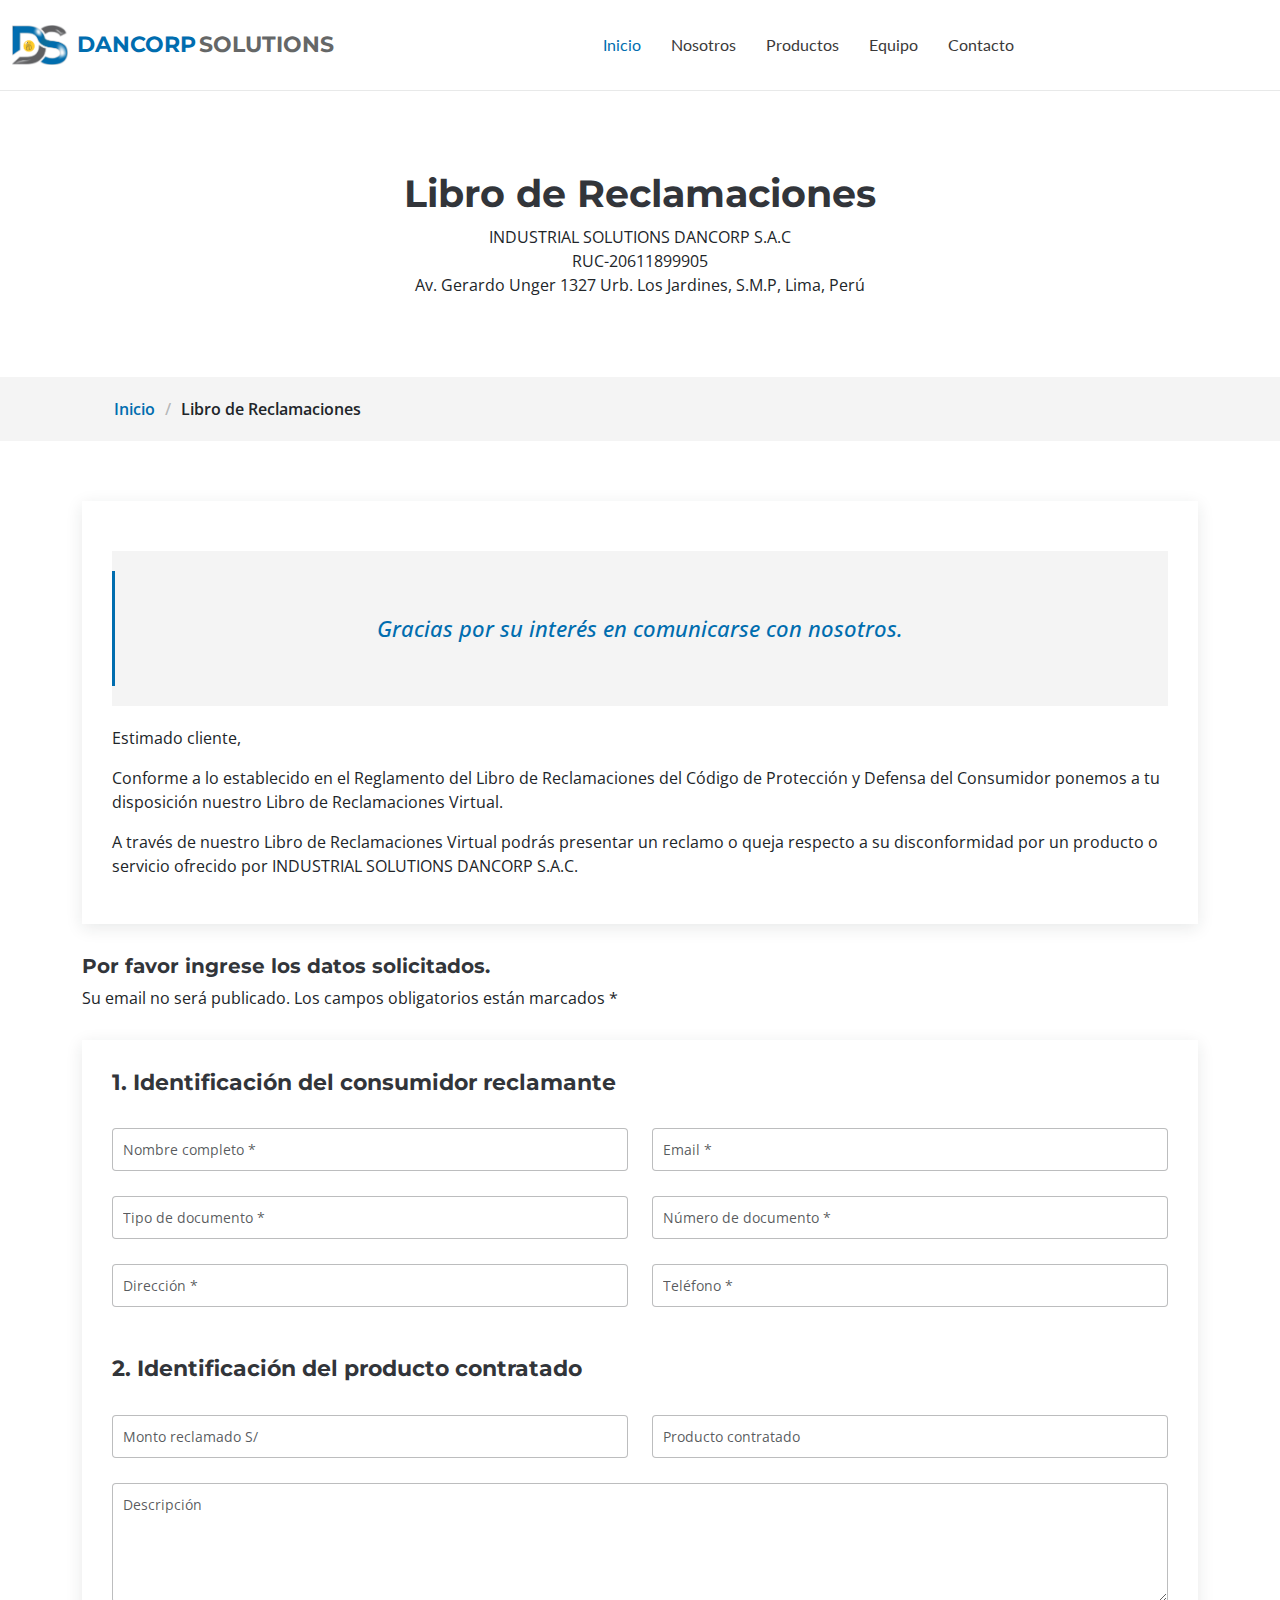
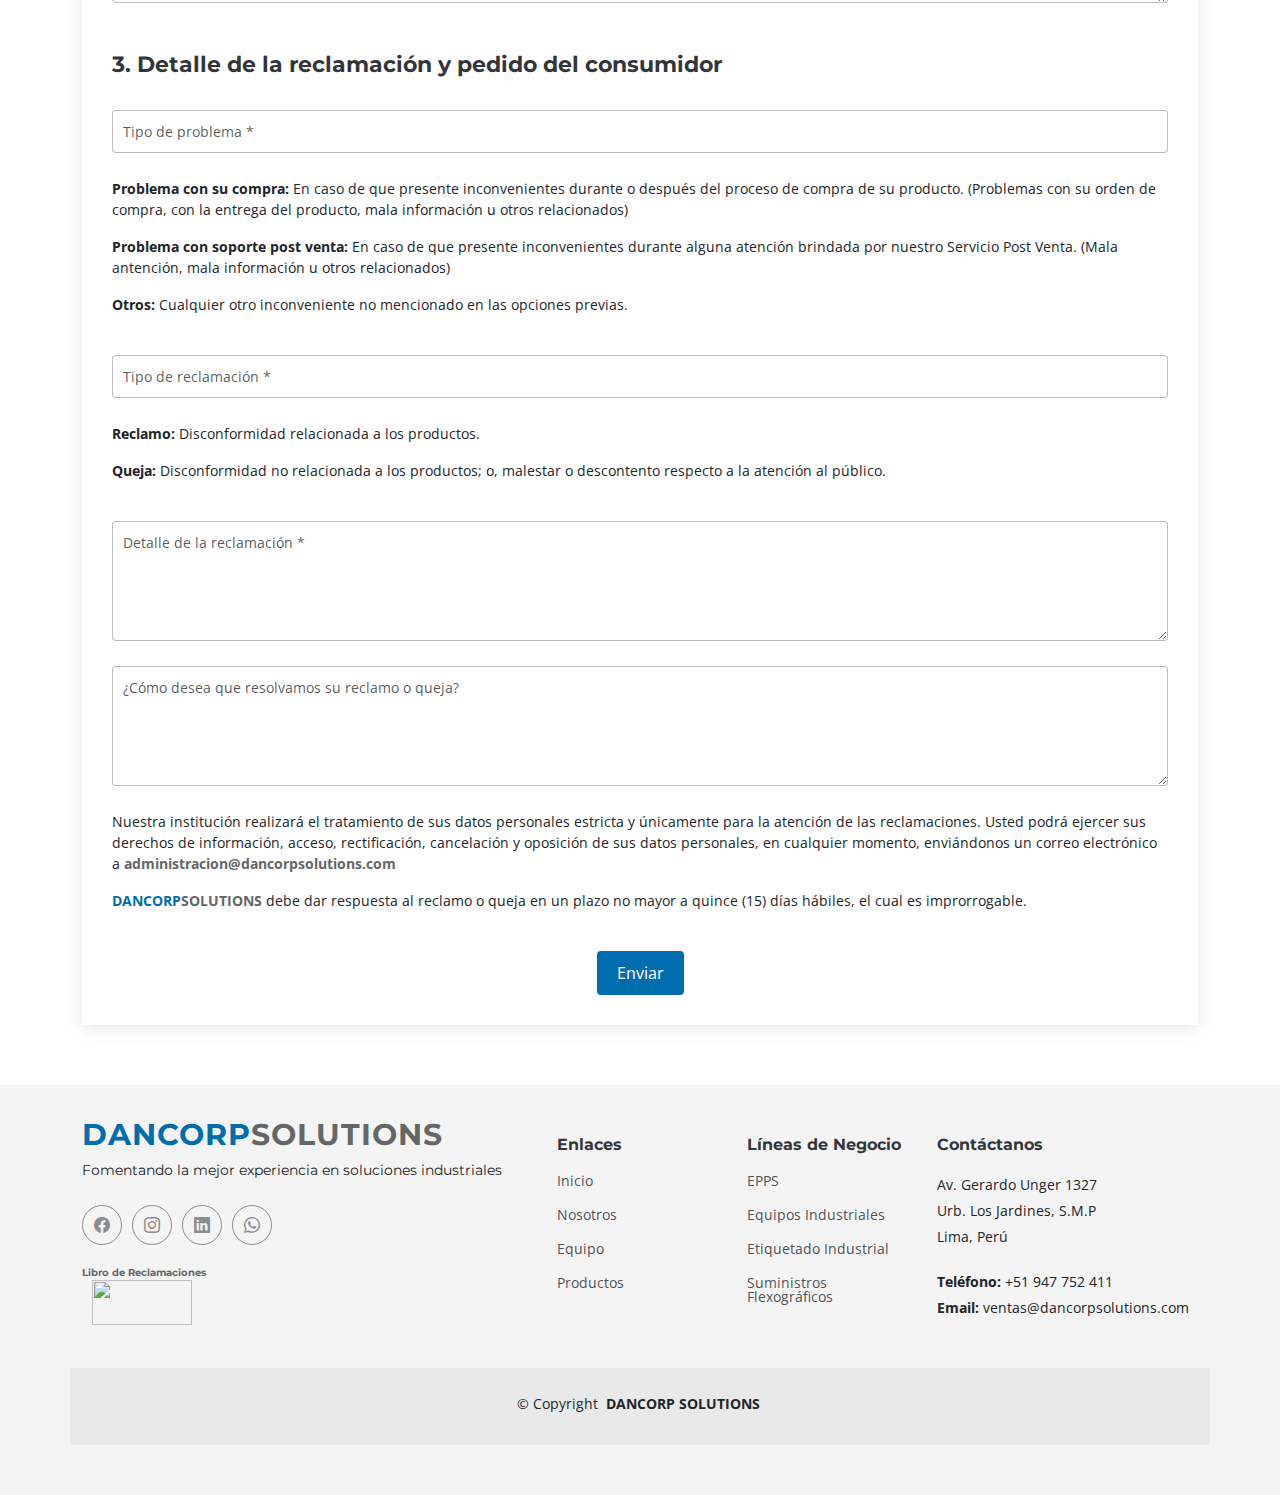
==== libro-reclamaciones.html @ feb70446 "libro reclamaciones-visual nomás" ====
<!DOCTYPE html>
<html lang="en">

<head>
  <meta charset="utf-8">
  <meta content="width=device-width, initial-scale=1.0" name="viewport">

  <title>DANCORP SOLUTIONS - Libro de Reclamaciones</title>
  <meta content="" name="description">
  <meta content="" name="keywords">

  <!-- Favicons -->
  <link href="assets/img/favicon.png" rel="icon">
  <link href="assets/img/apple-touch-icon.png" rel="apple-touch-icon">

  <!-- Fonts -->
  <link href="https://fonts.googleapis.com" rel="preconnect">
  <link href="https://fonts.gstatic.com" rel="preconnect" crossorigin>
  <link href="https://fonts.googleapis.com/css2?family=Open+Sans:ital,wght@0,300;0,400;0,500;0,600;0,700;0,800;1,300;1,400;1,500;1,600;1,700;1,800&family=Montserrat:ital,wght@0,100;0,200;0,300;0,400;0,500;0,600;0,700;0,800;0,900;1,100;1,200;1,300;1,400;1,500;1,600;1,700;1,800;1,900&family=Lato:ital,wght@0,100;0,300;0,400;0,700;0,900;1,100;1,300;1,400;1,700;1,900&display=swap" rel="stylesheet">

  <!-- Vendor CSS Files -->
  <link href="assets/vendor/bootstrap/css/bootstrap.min.css" rel="stylesheet">
  <link href="assets/vendor/bootstrap-icons/bootstrap-icons.css" rel="stylesheet">
  <link href="assets/vendor/glightbox/css/glightbox.min.css" rel="stylesheet">
  <link href="assets/vendor/swiper/swiper-bundle.min.css" rel="stylesheet">
  <link href="assets/vendor/aos/aos.css" rel="stylesheet">

  <!-- Template Main CSS File -->
  <link href="assets/css/main.css" rel="stylesheet">

  <!-- =======================================================
  * Template Name: Append
  * Updated: Sep 18 2023 with Bootstrap v5.3.2
  * Template URL: https://bootstrapmade.com/append-bootstrap-website-template/
  * Author: BootstrapMade.com
  * License: https://bootstrapmade.com/license/
  ======================================================== -->
</head>

<body class="blog-details-page" data-bs-spy="scroll" data-bs-target="#navmenu">

  <!-- ======= Header ======= -->
  <header id="header" class="header sticky-top d-flex align-items-center">
    <div class="container-fluid d-flex align-items-center justify-content-between">

      <a href="index.html#hero" class="logo d-flex align-items-center me-auto me-xl-0">
        <img src="assets/img/logonodesc.png" alt="">
        <span style="color: rgb(0, 109, 175); font-size: 22px; font-weight: 700;font-family: var(--heading-font);">DANCORP</span>
        <span style="color: rgb(101, 103, 103);font-size: 22px; font-weight: 700;font-family: var(--heading-font);">SOLUTIONS</span>
        <!-- <span style="color: rgb(0, 109, 175)">DANCORP</span> <span style="color: rgb(101, 103, 103)">SOLUTIONS</span> -->
      </a>


      <!-- Nav Menu -->
      <nav id="navmenu" class="navmenu">
        <ul>
          <li><a href="index.html#hero" class="active">Inicio</a></li>
          <li><a href="index.html#about">Nosotros</a></li>
          <li><a href="index.html#portfolio">Productos</a></li>
          <li><a href="index.html#team">Equipo</a></li>       
          <li><a href="index.html#contact">Contacto</a></li>
        </ul>

        <i class="mobile-nav-toggle d-xl-none bi bi-list"></i>
      </nav><!-- End Nav Menu -->

      <div>
        <!-- <a class="btn-getstarted" href="index.html#about">Empezar</a> -->
        <!-- <a href="#" id="whatsapp" class="whatsapp"><img src="..\assets\img\icon-whatsapp.png" width="40px" height="40px"></a> -->
      </div>

    </div>
  </header><!-- End Header -->

  <main id="main">

    <!-- Blog Details Page Title & Breadcrumbs -->
    <div data-aos="fade" class="page-title">
      <div class="heading">
        <div class="container">
          <div class="row d-flex justify-content-center text-center">
            <div class="col-lg-8">
              <h1>Libro de Reclamaciones</h1>
              <p class="mb-0">INDUSTRIAL SOLUTIONS DANCORP S.A.C</p>       
              <p class="mb-0"> RUC-20611899905</p>      
              <p class="mb-0">Av. Gerardo Unger 1327 Urb. Los Jardines, S.M.P, Lima, Perú</p>
            </div>
          </div>
        </div>
      </div>
      <nav class="breadcrumbs">
        <div class="container">
          <ol>
            <li><a href="index.html">Inicio</a></li>
            <li class="current">Libro de Reclamaciones</li>
          </ol>
        </div>
      </nav>
    </div><!-- End Page Title -->

    <!-- Blog-details Section - Blog Details Page -->
    <section id="blog-details" class="blog-details">

      <div class="container" data-aos="fade-up" data-aos-delay="100">

        
          <div class="col-lg-12">

            <article class="article">
            

              <div class="content">
                <blockquote>
                  <p style="color: rgb(0, 109, 175);">
                    Gracias por su interés en comunicarse con nosotros.
                  </p>
                </blockquote>

                <p>
                  Estimado cliente,
                </p>

                <p>
                  Conforme a lo establecido en el Reglamento del Libro de Reclamaciones del Código de Protección y Defensa del Consumidor ponemos a tu disposición nuestro Libro de Reclamaciones Virtual.
                </p>

                <p>
                  A través de nuestro Libro de Reclamaciones Virtual podrás presentar un reclamo o queja respecto a su disconformidad por un producto o servicio ofrecido por INDUSTRIAL SOLUTIONS DANCORP S.A.C.
                </p>
               
                
              </div><!-- End post content -->


            </article><!-- End post article -->

           

            <div class="comments">

              <h5 class="comments-count">Por favor ingrese los datos solicitados.</h5>
                <p>Su email no será publicado. Los campos obligatorios están marcados *</p>

              <div class="reply-form">

                <h4>1. Identificación del consumidor reclamante</h4>
                <br>
                <!-- <p>Su email no será publicado. Los campos obligatorios están marcados * </p> -->
                <form action="">
                  <div class="row">
                    <div class="col-md-6 form-group">
                      <input name="name" type="text" class="form-control" placeholder="Nombre completo *">
                    </div>
                    <div class="col-md-6 form-group">
                      <input name="email" type="text" class="form-control" placeholder="Email *">
                    </div>
                  </div>

                  <div class="row">
                    <div class="col-md-6 form-group">
                      <input name="tipodoc" type="text" class="form-control" placeholder="Tipo de documento *">
                    </div>
                    <div class="col-md-6 form-group">
                      <input name="numdoc" type="text" class="form-control" placeholder="Número de documento *">
                    </div>
                  </div>

                  <div class="row">
                    <div class="col-md-6 form-group">
                      <input name="direccion" type="text" class="form-control" placeholder="Dirección *">
                    </div>
                    <div class="col-md-6 form-group">
                      <input name="telephone" type="text" class="form-control" placeholder="Teléfono *">
                    </div>
                  </div>

                  <br>
                  <h4>2. Identificación del producto contratado</h4>
                <br>

                <div class="row">
                    <div class="col-md-6 form-group">
                      <input name="monto" type="text" class="form-control" placeholder="Monto reclamado S/">
                    </div>
                    <div class="col-md-6 form-group">
                      <input name="productocontratado" type="text" class="form-control" placeholder="Producto contratado">
                    </div>
                  </div>                  

                  <div class="row">
                    <div class="col form-group">
                      <textarea name="descripcion" class="form-control" placeholder="Descripción"></textarea>
                    </div>
                  </div>

                  <br>
                  <h4>3. Detalle de la reclamación y pedido del consumidor</h4>
                  <br>

                  <div class="row">
                    <div class="col form-group" >
                      <input name="tipoproblema" type="text" class="form-control" placeholder="Tipo de problema *">
                    </div>
                  </div>

                  <p> <b>Problema con su compra: </b>En caso de que presente inconvenientes durante o después del proceso de compra de su producto. (Problemas con su orden de compra, con la entrega del producto, mala información u otros relacionados)</p>
                  <p> <b>Problema con soporte post venta: </b>En caso de que presente inconvenientes durante alguna atención brindada por nuestro Servicio Post Venta. (Mala antención, mala información u otros relacionados)
                  </p>
                  <p> <b>Otros: </b>Cualquier otro inconveniente no mencionado en las opciones previas.</p>

                  <br>

                  <div class="row">
                    <div class="col form-group" >
                      <input name="tiporeclamo" type="text" class="form-control" placeholder="Tipo de reclamación *">
                    </div>
                  </div>

                  <p> <b>Reclamo: </b>Disconformidad relacionada a los productos.</p>
                  <p> <b>Queja: </b>Disconformidad no relacionada a los productos; o, malestar o descontento respecto a la atención al público.</p>

                  <br>

                  <div class="row">
                    <div class="col form-group">
                      <textarea name="detallereclamacion" class="form-control" placeholder="Detalle de la reclamación *"></textarea>
                    </div>
                  </div>

                  <div class="row">
                    <div class="col form-group">
                      <textarea name="comoresolver" class="form-control" placeholder="¿Cómo desea que resolvamos su reclamo o queja?"></textarea>
                    </div>
                  </div>

                  <p>Nuestra institución realizará el tratamiento de sus datos personales estricta y únicamente para la atención de las reclamaciones. Usted podrá ejercer sus derechos de información, acceso, rectificación, cancelación y oposición de sus datos personales, en cualquier momento, enviándonos un correo electrónico a <b style="color: rgb(101, 103, 103);">administracion@dancorpsolutions.com</b></p>
                  <p><b style="color: rgb(0, 109, 175);">DANCORP</b><b style="color: rgb(101, 103, 103);">SOLUTIONS</b> debe dar respuesta al reclamo o queja en un plazo no mayor a quince (15) días hábiles, el cual es improrrogable.</p>

                  <br>

                  <div class="text-center">
                    <button type="submit" class="btn btn-primary">Enviar</button>
                  </div>

                </form>

              </div>

            </div><!-- End blog comments -->

          </div>

         

        

      </div>

    </section><!-- End Blog-details Section -->

  </main>

  <!-- ======= Footer ======= -->
  <footer id="footer" class="footer">

    <div class="container footer-top">
      <div class="row gy-4">
        <div class="col-lg-5 col-md-12 footer-about">
          <a class="logo d-flex align-items-center">
            <span style="color: rgb(0, 109, 175)">DANCORP</span> <span style="color: rgb(101, 103, 103)">SOLUTIONS</span>
          </a>
          <p>Fomentando la mejor experiencia en soluciones industriales</p>
          <div class="social-links d-flex mt-4">

            <a  href="https://www.facebook.com/profile.php?id=61554992911703" target="_blank"><i class="bi bi-facebook" ></i></a>
            
            <a href="https://www.instagram.com/dancorpsolutions/" target="_blank"><i class="bi bi-instagram" ></i></a>
            <a href="https://www.linkedin.com/company/dancorp-solutions-s-a-c/about/?viewAsMember=true" target="_blank"><i class="bi bi-linkedin" (click)="abrirLink('https://www.google.com/')"></i></a>
            <a href="https://api.whatsapp.com/send?phone=960079462&text=¡Hola! Me gustaría obtener más información, por favor."  target="_blank"><i class="bi bi-whatsapp"></i></a>
            
          </div>
          <P style="color: rgb(101, 103, 103); font-size: 10px; padding-top: 20px; margin-bottom:0;"> <b>Libro de Reclamaciones</b></P>       
          <div >
            <a href="libro-reclamaciones.html"  target="_blank">              
           <img src="assets/img/libro1.png" alt="" width="100" height="45" style="margin-left: 10px;">  
         </a>          
         </div>
        </div>
  
        <div class="col-lg-2 col-6 footer-links">
          <h4>Enlaces</h4>
          <ul>
            <li><a href="#">Inicio</a></li>            
            <li><a href="index.html#about">Nosotros</a></li> 
            <li><a href="index.html#team">Equipo</a></li>
            <li><a href="index.html#portfolio">Productos</a></li>   
            
            
          </ul>
        </div>
  
        <div class="col-lg-2 col-6 footer-links">
          <h4>Líneas de Negocio</h4>
          <ul>
            <li><a >EPPS</a></li>
            <li><a >Equipos Industriales</a></li>
            <li><a >Etiquetado Industrial</a></li>
            <li><a >Suministros Flexográficos</a></li>
            
          </ul>
        </div>
  
        <div class="col-lg-3 col-md-12 footer-contact text-center text-md-start">
          <h4>Contáctanos</h4>
          <p>Av. Gerardo Unger 1327 </p>
          <p>Urb. Los Jardines, S.M.P</p>
          <p>Lima, Perú</p>
          <p class="mt-4"><strong>Teléfono:</strong> <span> +51 947 752 411</span></p>
          <p><strong>Email:</strong><span> ventas@dancorpsolutions.com</span></p>
        </div>
  
      </div>
    </div>
    
  
    <div class="container copyright text-center mt-4">
      <p>&copy; <span>Copyright</span> <strong class="px-1">DANCORP SOLUTIONS</strong>
         <!-- <span>Todos los Derechos Reservados</span></p> -->
      <div class="credits">
        <!-- All the links in the footer should remain intact. -->
        <!-- You can delete the links only if you've purchased the pro version. -->
        <!-- Licensing information: https://bootstrapmade.com/license/ -->
        <!-- Purchase the pro version with working PHP/AJAX contact form: [buy-url] -->
  
        <!-- Diseñado por <a href="https://bootstrapmade.com/">BootstrapMade</a> -->
        
      </div>
    </div>
  
  </footer>

  <!-- Scroll Top Button -->
  <a href="#" id="scroll-top" class="scroll-top d-flex align-items-center justify-content-center"><i class="bi bi-arrow-up-short"></i></a>

  <!-- Preloader -->
  <div id="preloader">
    <div></div>
    <div></div>
    <div></div>
    <div></div>
  </div>

  <!-- Vendor JS Files -->
  <script src="assets/vendor/bootstrap/js/bootstrap.bundle.min.js"></script>
  <script src="assets/vendor/glightbox/js/glightbox.min.js"></script>
  <script src="assets/vendor/purecounter/purecounter_vanilla.js"></script>
  <script src="assets/vendor/isotope-layout/isotope.pkgd.min.js"></script>
  <script src="assets/vendor/swiper/swiper-bundle.min.js"></script>
  <script src="assets/vendor/aos/aos.js"></script>
  <script src="assets/vendor/php-email-form/validate.js"></script>

  <!-- Template Main JS File -->
  <script src="assets/js/main.js"></script>

</body>

</html>
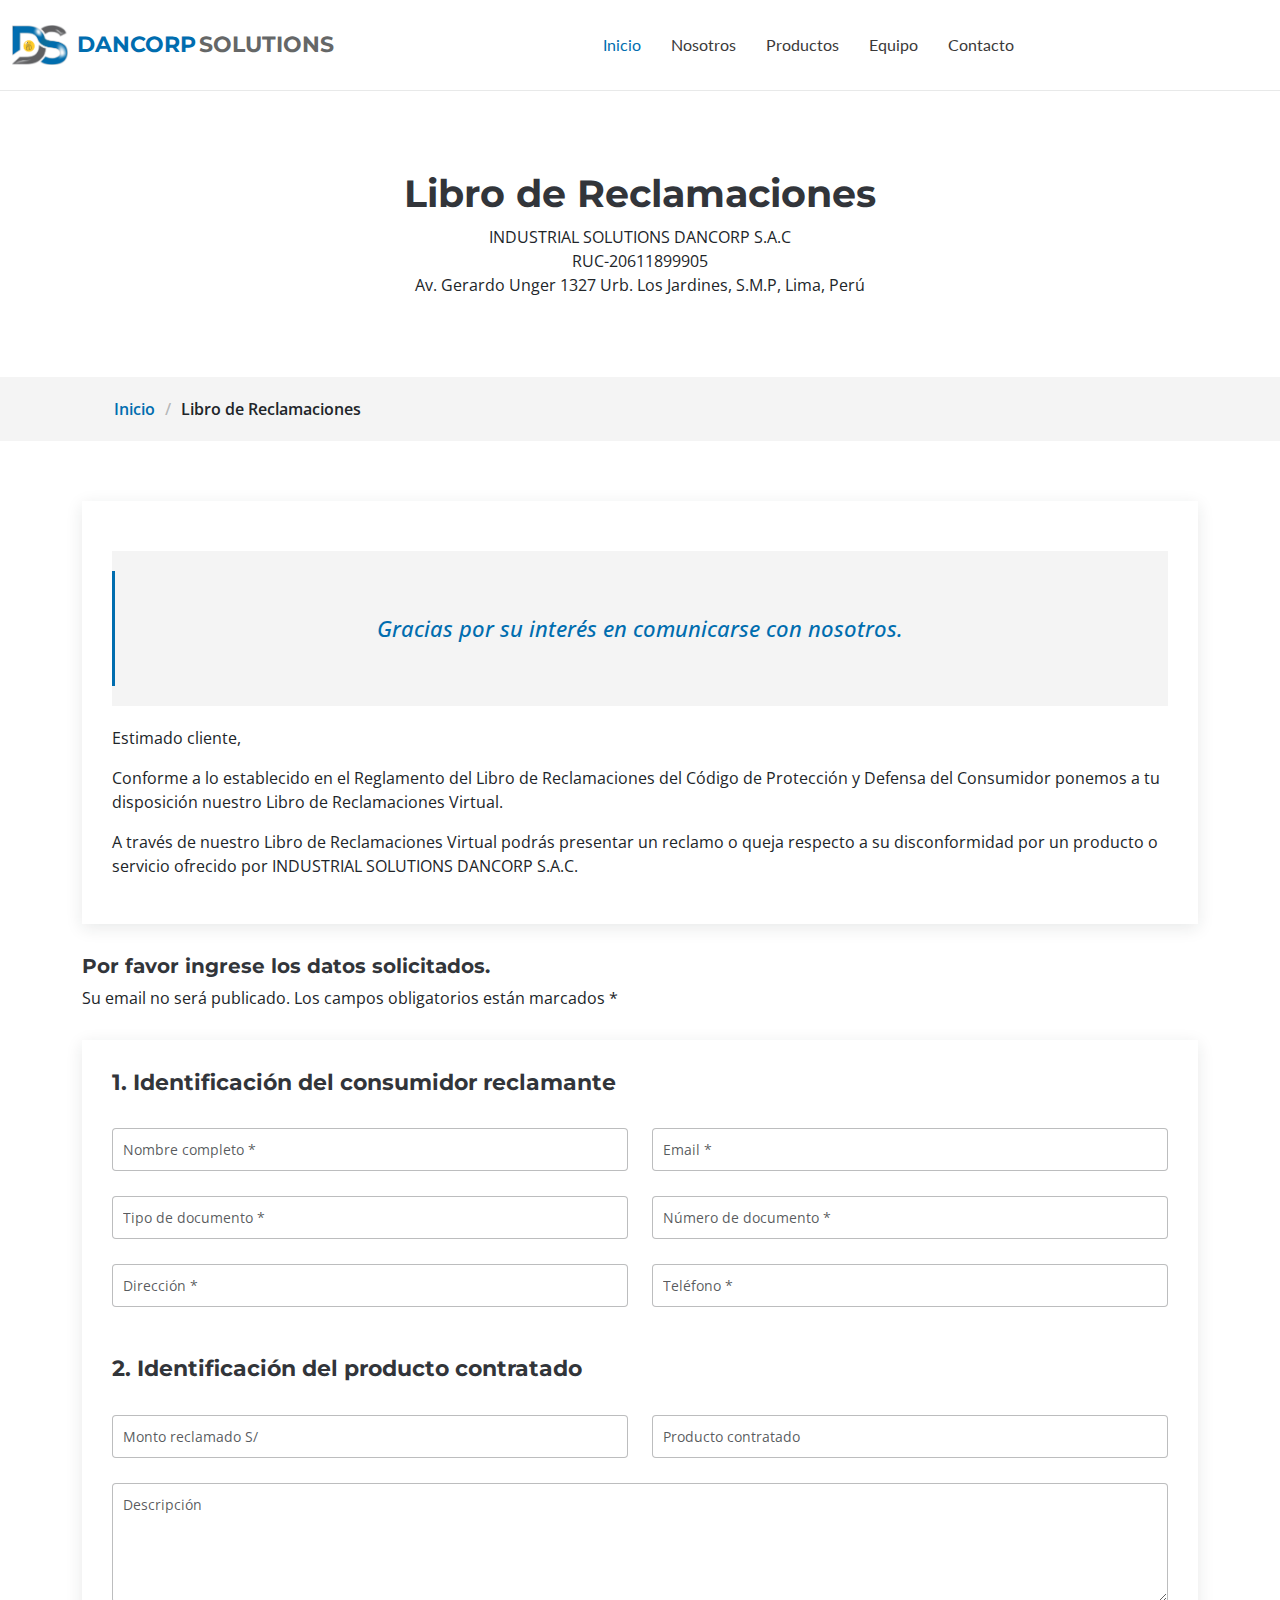
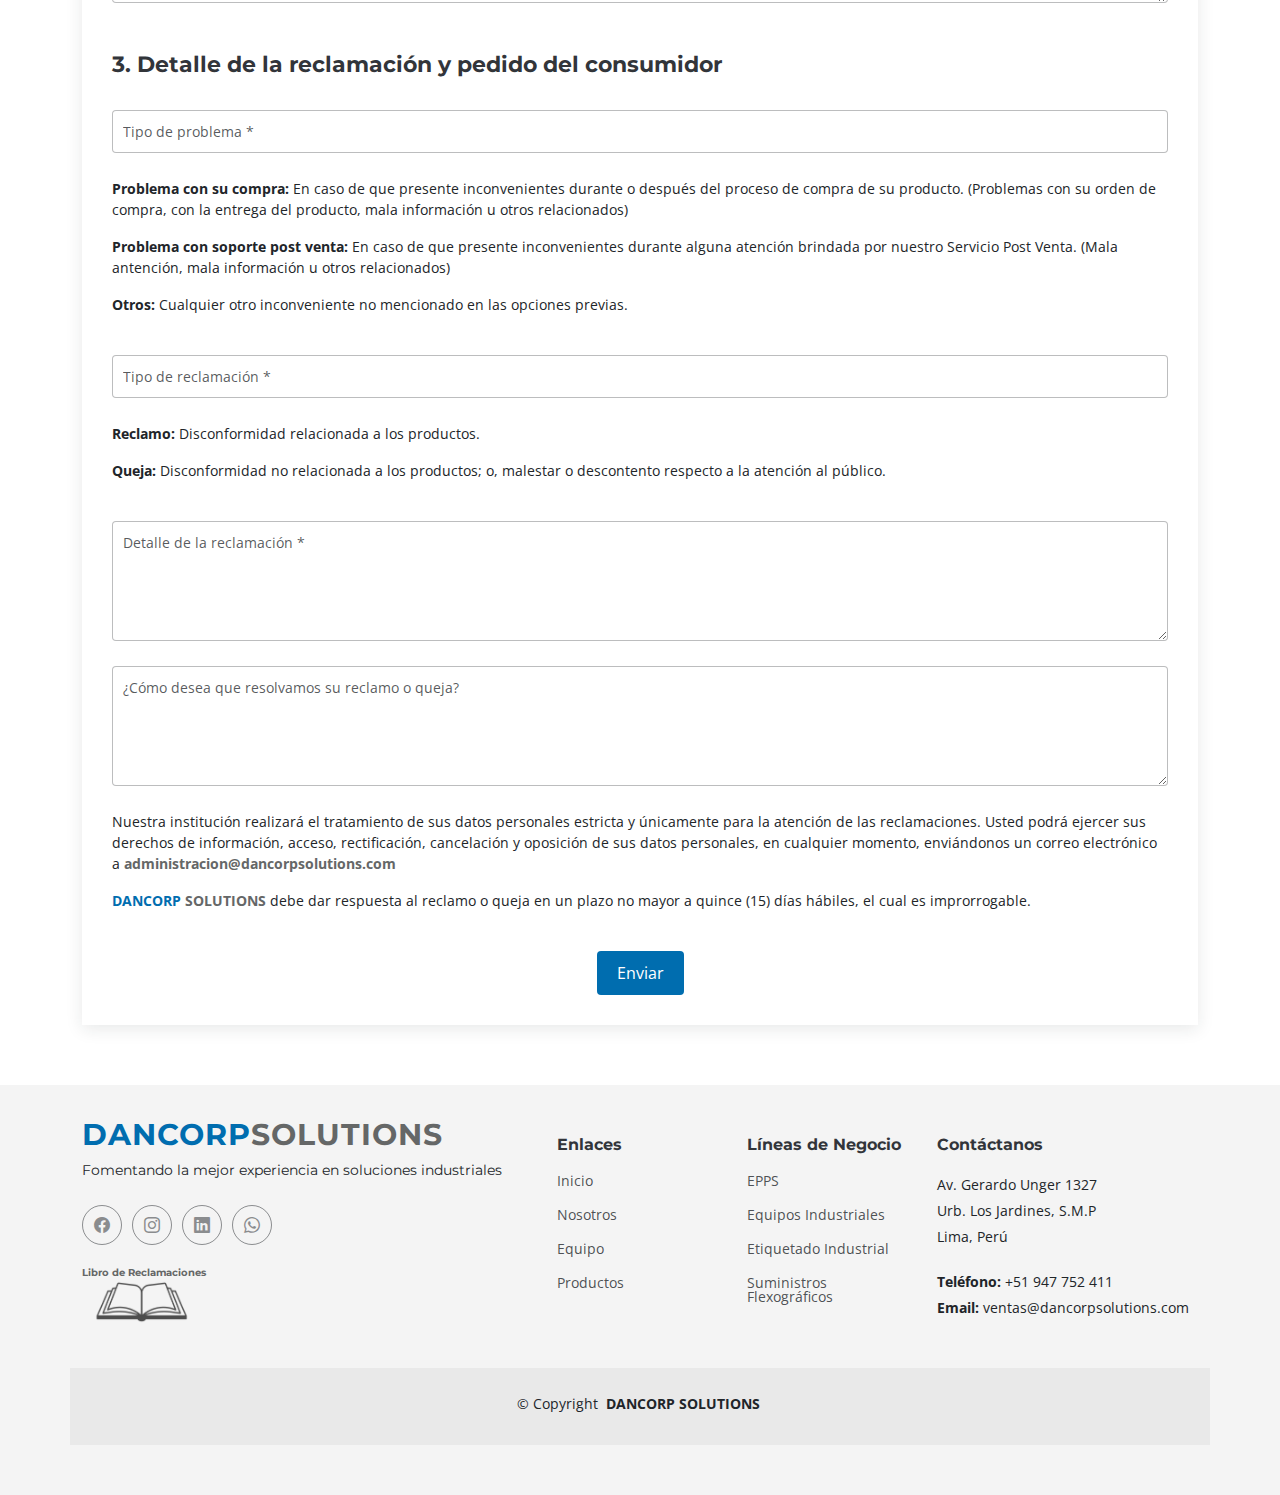
==== commit 340fc3f8: "ajuste" ====
--- a/libro-reclamaciones.html
+++ b/libro-reclamaciones.html
@@ -5,12 +5,12 @@
   <meta charset="utf-8">
   <meta content="width=device-width, initial-scale=1.0" name="viewport">
 
-  <title>DANCORP SOLUTIONS - Libro de Reclamaciones</title>
+  <title>Libro de Reclamaciones - DANCORP SOLUTIONS</title>
   <meta content="" name="description">
   <meta content="" name="keywords">
 
   <!-- Favicons -->
-  <link href="assets/img/favicon.png" rel="icon">
+  <link href="assets/img/logonodesc.png" rel="icon">
   <link href="assets/img/apple-touch-icon.png" rel="apple-touch-icon">
 
   <!-- Fonts -->
@@ -234,7 +234,7 @@
                   </div>
 
                   <p>Nuestra institución realizará el tratamiento de sus datos personales estricta y únicamente para la atención de las reclamaciones. Usted podrá ejercer sus derechos de información, acceso, rectificación, cancelación y oposición de sus datos personales, en cualquier momento, enviándonos un correo electrónico a <b style="color: rgb(101, 103, 103);">administracion@dancorpsolutions.com</b></p>
-                  <p><b style="color: rgb(0, 109, 175);">DANCORP</b><b style="color: rgb(101, 103, 103);">SOLUTIONS</b> debe dar respuesta al reclamo o queja en un plazo no mayor a quince (15) días hábiles, el cual es improrrogable.</p>
+                  <p><b style="color: rgb(0, 109, 175);">DANCORP </b><b style="color: rgb(101, 103, 103);">SOLUTIONS</b> debe dar respuesta al reclamo o queja en un plazo no mayor a quince (15) días hábiles, el cual es improrrogable.</p>
 
                   <br>
 
@@ -282,7 +282,7 @@
           <P style="color: rgb(101, 103, 103); font-size: 10px; padding-top: 20px; margin-bottom:0;"> <b>Libro de Reclamaciones</b></P>       
           <div >
             <a href="libro-reclamaciones.html"  target="_blank">              
-           <img src="assets/img/libro1.png" alt="" width="100" height="45" style="margin-left: 10px;">  
+           <img src="assets/img/libro-reclamaciones.png" alt="" width="100" height="45" style="margin-left: 10px;">  
          </a>          
          </div>
         </div>
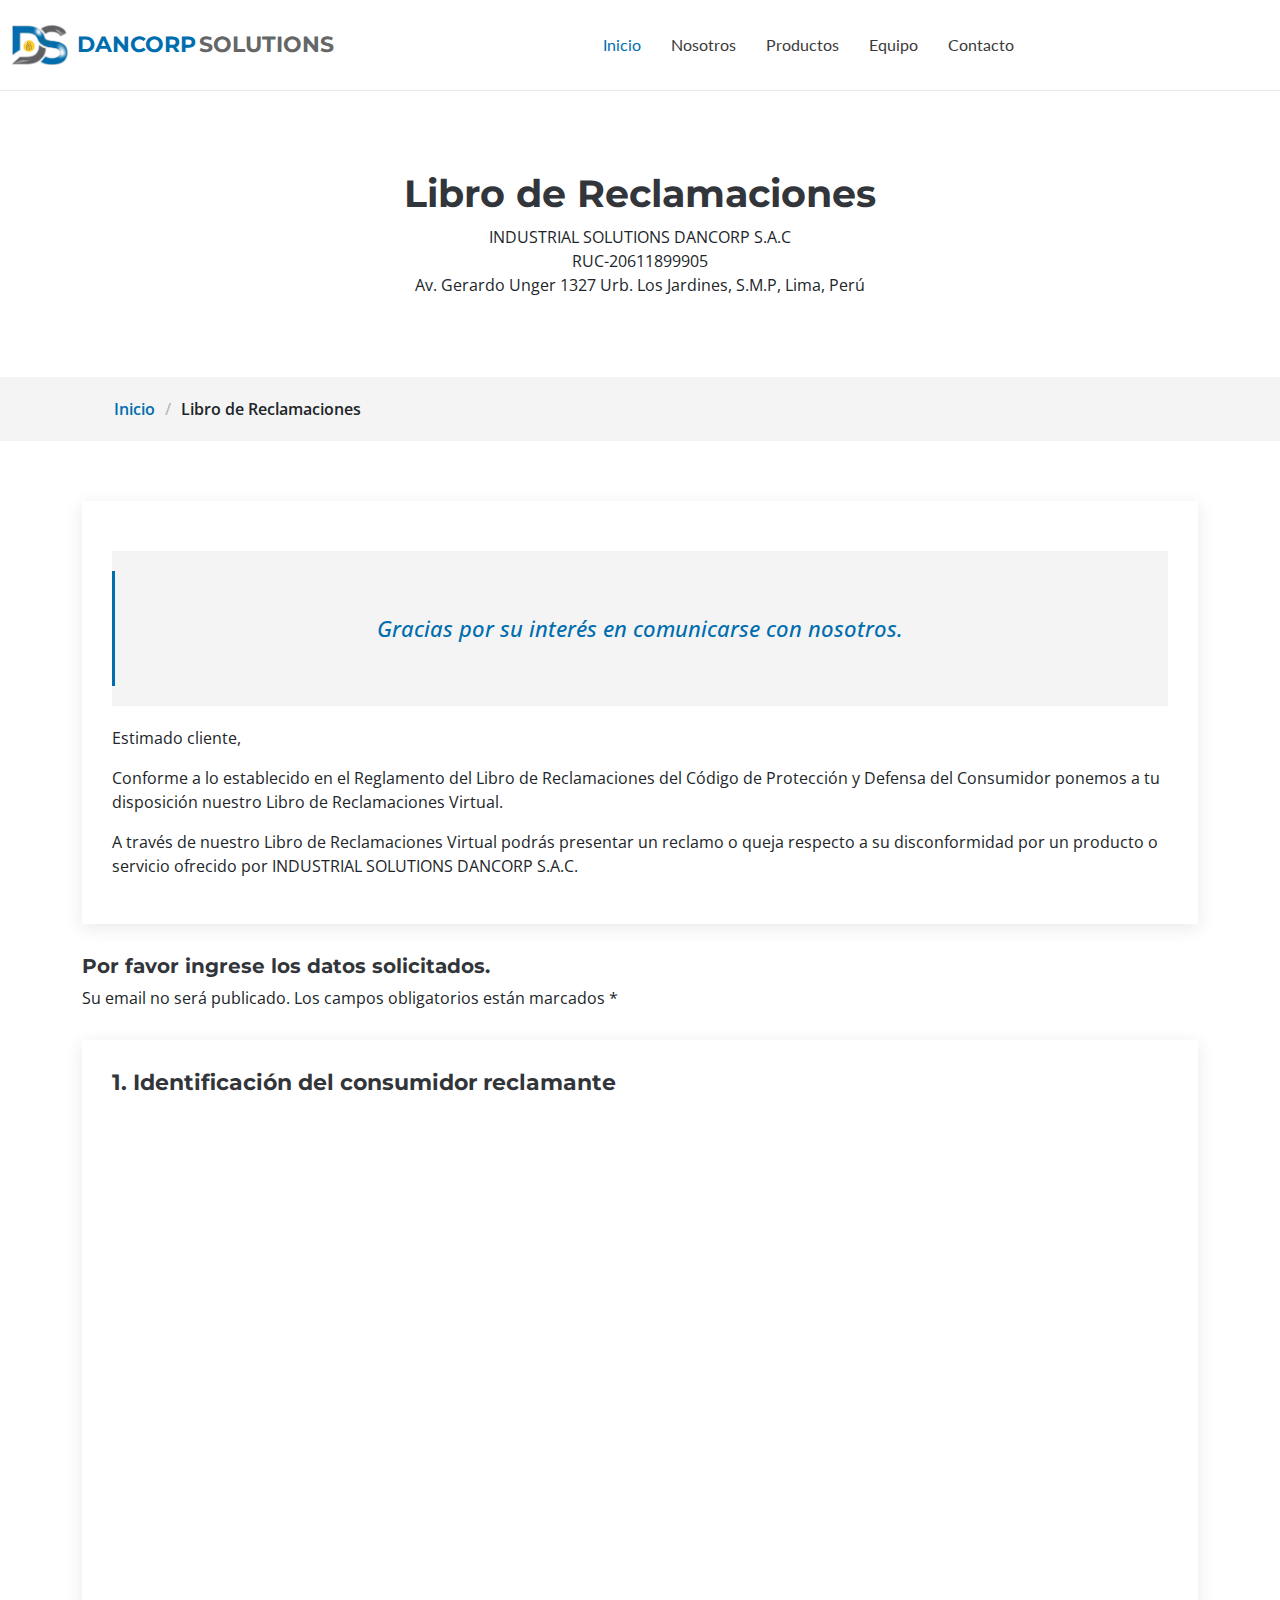
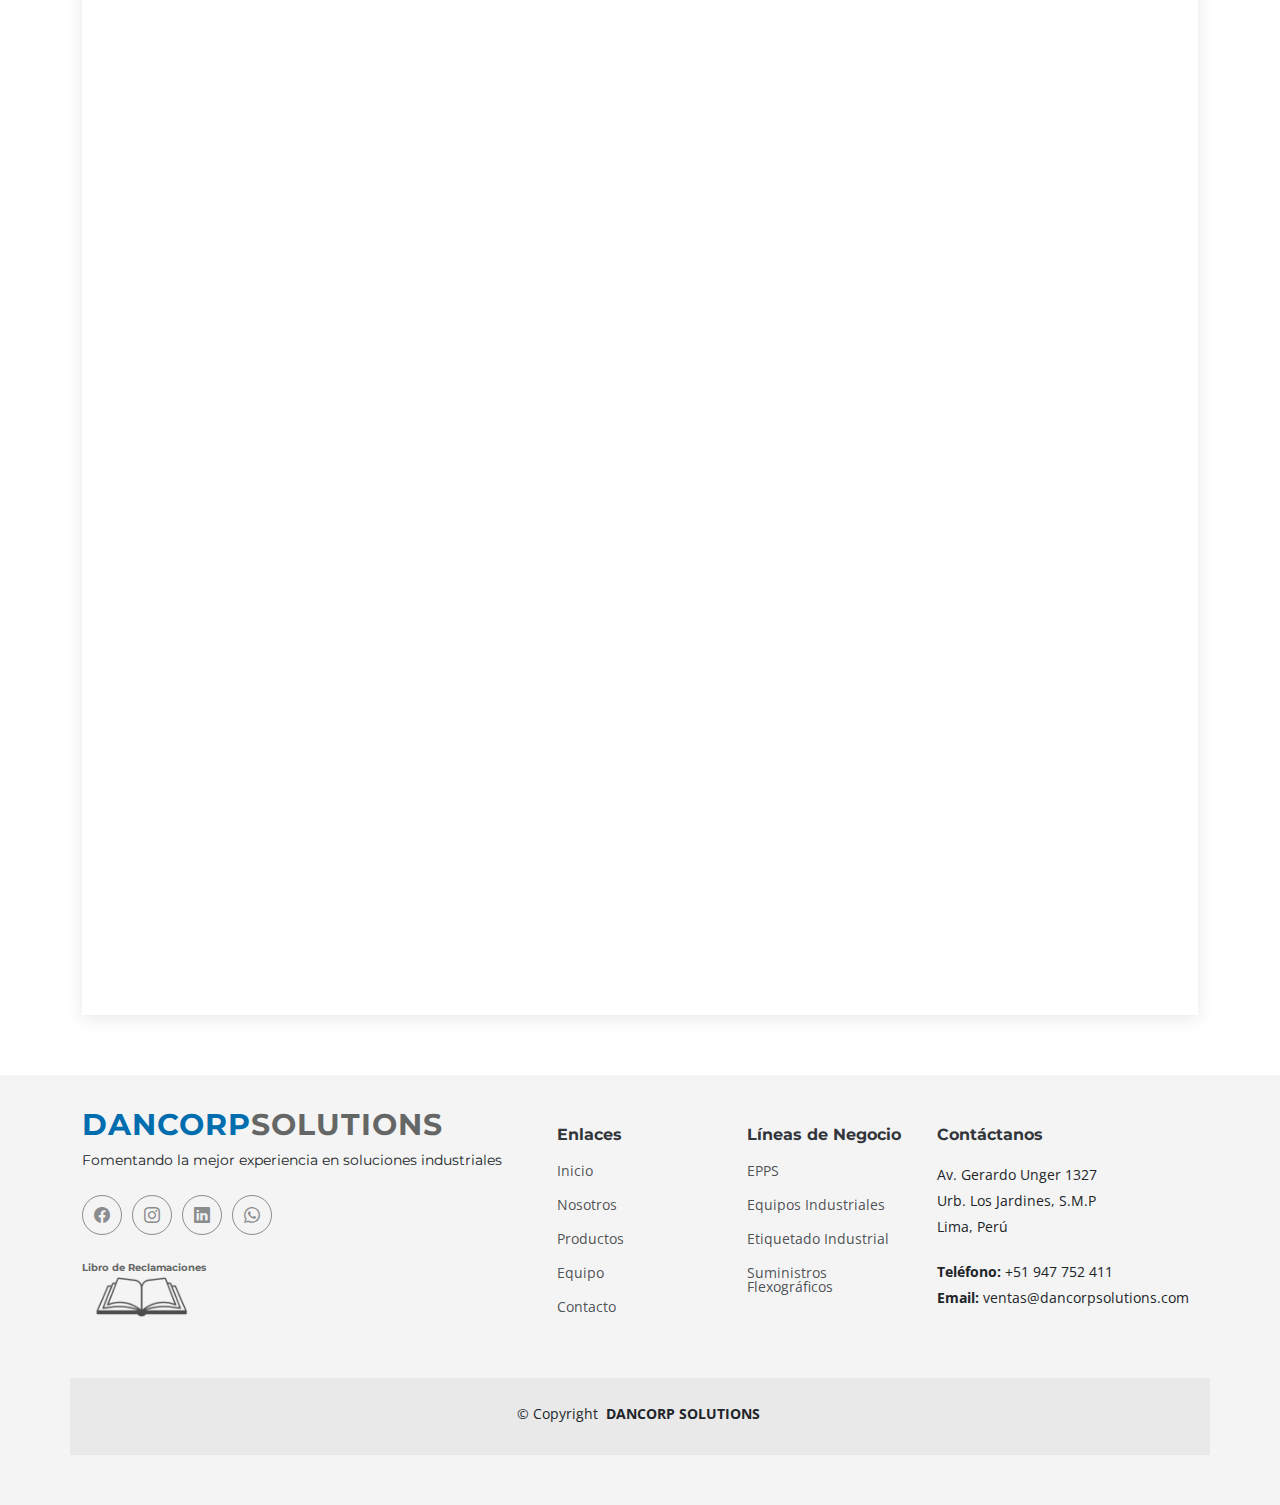
==== commit f2b73cff: "ajuste finales" ====
--- a/libro-reclamaciones.html
+++ b/libro-reclamaciones.html
@@ -43,7 +43,7 @@
   <header id="header" class="header sticky-top d-flex align-items-center">
     <div class="container-fluid d-flex align-items-center justify-content-between">
 
-      <a href="index.html#hero" class="logo d-flex align-items-center me-auto me-xl-0">
+      <a href="ds.html#inicio" class="logo d-flex align-items-center me-auto me-xl-0">
         <img src="assets/img/logonodesc.png" alt="">
         <span style="color: rgb(0, 109, 175); font-size: 22px; font-weight: 700;font-family: var(--heading-font);">DANCORP</span>
         <span style="color: rgb(101, 103, 103);font-size: 22px; font-weight: 700;font-family: var(--heading-font);">SOLUTIONS</span>
@@ -54,11 +54,11 @@
       <!-- Nav Menu -->
       <nav id="navmenu" class="navmenu">
         <ul>
-          <li><a href="index.html#hero" class="active">Inicio</a></li>
-          <li><a href="index.html#about">Nosotros</a></li>
-          <li><a href="index.html#portfolio">Productos</a></li>
-          <li><a href="index.html#team">Equipo</a></li>       
-          <li><a href="index.html#contact">Contacto</a></li>
+          <li><a href="ds.html#inicio" class="active">Inicio</a></li>
+          <li><a href="ds.html#nosotros">Nosotros</a></li>
+          <li><a href="ds.html#productos">Productos</a></li>
+          <li><a href="ds.html#equipo">Equipo</a></li>       
+          <li><a href="ds.html#contacto">Contacto</a></li>
         </ul>
 
         <i class="mobile-nav-toggle d-xl-none bi bi-list"></i>
@@ -91,7 +91,7 @@
       <nav class="breadcrumbs">
         <div class="container">
           <ol>
-            <li><a href="index.html">Inicio</a></li>
+            <li><a href="inicio.html">Inicio</a></li>
             <li class="current">Libro de Reclamaciones</li>
           </ol>
         </div>
@@ -146,31 +146,42 @@
                 <h4>1. Identificación del consumidor reclamante</h4>
                 <br>
                 <!-- <p>Su email no será publicado. Los campos obligatorios están marcados * </p> -->
-                <form action="">
-                  <div class="row">
-                    <div class="col-md-6 form-group">
-                      <input name="name" type="text" class="form-control" placeholder="Nombre completo *">
-                    </div>
-                    <div class="col-md-6 form-group">
-                      <input name="email" type="text" class="form-control" placeholder="Email *">
-                    </div>
-                  </div>
-
-                  <div class="row">
-                    <div class="col-md-6 form-group">
-                      <input name="tipodoc" type="text" class="form-control" placeholder="Tipo de documento *">
-                    </div>
-                    <div class="col-md-6 form-group">
-                      <input name="numdoc" type="text" class="form-control" placeholder="Número de documento *">
-                    </div>
-                  </div>
-
-                  <div class="row">
-                    <div class="col-md-6 form-group">
-                      <input name="direccion" type="text" class="form-control" placeholder="Dirección *">
-                    </div>
-                    <div class="col-md-6 form-group">
-                      <input name="telephone" type="text" class="form-control" placeholder="Teléfono *">
+                <form class="php-email-form" data-aos="fade-up" data-aos-delay="200" action="">
+                  <div class="row">
+                    <div class="col-md-6 form-group">
+                      <input name="NOMBRE COMPLETO" type="text" class="form-control" placeholder="Nombre completo *" required>
+                    </div>
+                    <div class="col-md-6 form-group">
+                      <input name="EMAIL" type="text" class="form-control" placeholder="Email *" required>
+                    </div>
+                  </div>
+
+                  <div class="row">
+
+                    <!-- <div class="col-md-6 form-group">
+                      <input name="TIPO DE DOCUMENTO" type="text" class="form-control" placeholder="Tipo de documento *" required>
+                    </div> -->
+
+                    <div class="col-md-6 form-group">
+                    <select name="TIPO DE DOCUMENTO" type="text" class="form-select"  required>    
+                      <option value="" class="form-control"  selected >Tipo de Documento *</option>                  
+                      <option value="DNI" class="form-control"  >DNI</option>
+                      <option value="RUC" class="form-control" >RUC</option>
+                      <option value="CEX" class="form-control" >CEX</option>
+                    </select>
+                  </div>
+
+                    <div class="col-md-6 form-group">
+                      <input name="NÚMERO DE DOCUMENTO" type="text" class="form-control" placeholder="Número de documento *" required>
+                    </div>
+                  </div>
+
+                  <div class="row">
+                    <div class="col-md-6 form-group">
+                      <input name="DIRECCIÓN" type="text" class="form-control" placeholder="Dirección">
+                    </div>
+                    <div class="col-md-6 form-group">
+                      <input name="TELÉFONO" type="text" class="form-control" placeholder="Teléfono" >
                     </div>
                   </div>
 
@@ -180,16 +191,16 @@
 
                 <div class="row">
                     <div class="col-md-6 form-group">
-                      <input name="monto" type="text" class="form-control" placeholder="Monto reclamado S/">
-                    </div>
-                    <div class="col-md-6 form-group">
-                      <input name="productocontratado" type="text" class="form-control" placeholder="Producto contratado">
+                      <input name="MONTO RECLAMADO" type="text" class="form-control" placeholder="Monto reclamado S/">
+                    </div>
+                    <div class="col-md-6 form-group">
+                      <input name="PRODUCTO CONTRATADO" type="text" class="form-control" placeholder="Producto contratado">
                     </div>
                   </div>                  
 
                   <div class="row">
                     <div class="col form-group">
-                      <textarea name="descripcion" class="form-control" placeholder="Descripción"></textarea>
+                      <textarea name="DESCRIPCIÓN" class="form-control" placeholder="Descripción"></textarea>
                     </div>
                   </div>
 
@@ -197,10 +208,19 @@
                   <h4>3. Detalle de la reclamación y pedido del consumidor</h4>
                   <br>
 
-                  <div class="row">
+                  <!-- <div class="row">
                     <div class="col form-group" >
-                      <input name="tipoproblema" type="text" class="form-control" placeholder="Tipo de problema *">
-                    </div>
+                      <input name="TIPO DE PROBLEMA" type="text" class="form-control" placeholder="Tipo de problema *" required>
+                    </div>
+                  </div> -->
+
+                  <div class="col-md-6 form-group">
+                    <select name="TIPO DE PROBLEMA" type="text" class="form-select"  required>    
+                      <option value="" class="form-control"  selected >Tipo de Problema *</option>                  
+                      <option value="ProblemaConSuCompra" class="form-control"  >Problema con su compra</option>
+                      <option value="ProblemaConSoportePostVenta" class="form-control" >Problema con soporte post venta</option>
+                      <option value="Otros" class="form-control" >Otros</option>
+                    </select>
                   </div>
 
                   <p> <b>Problema con su compra: </b>En caso de que presente inconvenientes durante o después del proceso de compra de su producto. (Problemas con su orden de compra, con la entrega del producto, mala información u otros relacionados)</p>
@@ -210,10 +230,18 @@
 
                   <br>
 
-                  <div class="row">
+                  <!-- <div class="row">
                     <div class="col form-group" >
-                      <input name="tiporeclamo" type="text" class="form-control" placeholder="Tipo de reclamación *">
-                    </div>
+                      <input name="TIPO DE RECLAMO" type="text" class="form-control" placeholder="Tipo de reclamación *" required>
+                    </div>
+                  </div> -->
+
+                  <div class="col-md-6 form-group">
+                    <select name="TIPO DE RECLAMO" type="text" class="form-select"  required>    
+                      <option value="" class="form-control"  selected >Tipo de Reclamo *</option>                  
+                      <option value="Reclamo" class="form-control"  >Reclamo</option>
+                      <option value="Queja" class="form-control" >Queja</option>
+                    </select>
                   </div>
 
                   <p> <b>Reclamo: </b>Disconformidad relacionada a los productos.</p>
@@ -223,13 +251,13 @@
 
                   <div class="row">
                     <div class="col form-group">
-                      <textarea name="detallereclamacion" class="form-control" placeholder="Detalle de la reclamación *"></textarea>
+                      <textarea name="DETALLE RECLAMACIÓN" class="form-control" placeholder="Detalle de la reclamación *" required></textarea>
                     </div>
                   </div>
 
                   <div class="row">
                     <div class="col form-group">
-                      <textarea name="comoresolver" class="form-control" placeholder="¿Cómo desea que resolvamos su reclamo o queja?"></textarea>
+                      <textarea name="COMO PIDE RESOLVER" class="form-control" placeholder="¿Cómo desea que resolvamos su reclamo o queja?"></textarea>
                     </div>
                   </div>
 
@@ -265,7 +293,7 @@
 
     <div class="container footer-top">
       <div class="row gy-4">
-        <div class="col-lg-5 col-md-12 footer-about">
+        <div class="col-lg-5 col-md-12 footer-nosotros">
           <a class="logo d-flex align-items-center">
             <span style="color: rgb(0, 109, 175)">DANCORP</span> <span style="color: rgb(101, 103, 103)">SOLUTIONS</span>
           </a>
@@ -279,7 +307,7 @@
             <a href="https://api.whatsapp.com/send?phone=960079462&text=¡Hola! Me gustaría obtener más información, por favor."  target="_blank"><i class="bi bi-whatsapp"></i></a>
             
           </div>
-          <P style="color: rgb(101, 103, 103); font-size: 10px; padding-top: 20px; margin-bottom:0;"> <b>Libro de Reclamaciones</b></P>       
+          <P style="color: rgb(101, 103, 103); font-size: 10px; padding-top: 25px; margin-bottom:0;"> <b>Libro de Reclamaciones</b></P>       
           <div >
             <a href="libro-reclamaciones.html"  target="_blank">              
            <img src="assets/img/libro-reclamaciones.png" alt="" width="100" height="45" style="margin-left: 10px;">  
@@ -290,10 +318,12 @@
         <div class="col-lg-2 col-6 footer-links">
           <h4>Enlaces</h4>
           <ul>
-            <li><a href="#">Inicio</a></li>            
-            <li><a href="index.html#about">Nosotros</a></li> 
-            <li><a href="index.html#team">Equipo</a></li>
-            <li><a href="index.html#portfolio">Productos</a></li>   
+            <li><a href="ds.html#inicio">Inicio</a></li>            
+            <li><a href="ds.html#nosotros">Nosotros</a></li> 
+            <li><a href="ds.html#productos">Productos</a></li>
+            <li><a href="ds.html#equipo">Equipo</a></li>
+            <li><a href="ds.html#contacto">Contacto</a></li>
+               
             
             
           </ul>
@@ -310,7 +340,7 @@
           </ul>
         </div>
   
-        <div class="col-lg-3 col-md-12 footer-contact text-center text-md-start">
+        <div class="col-lg-3 col-md-12 footer-contacto text-center text-md-start">
           <h4>Contáctanos</h4>
           <p>Av. Gerardo Unger 1327 </p>
           <p>Urb. Los Jardines, S.M.P</p>
--- a/assets/css/main.css
+++ b/assets/css/main.css
@@ -685,17 +685,17 @@
   padding-top: 50px;
 }
 
-.footer .footer-about .logo {
+.footer .footer-nosotros .logo {
   line-height: 0;
   margin-bottom: 25px;
 }
 
-.footer .footer-about .logo img {
+.footer .footer-nosotros .logo img {
   max-height: 40px;
   margin-right: 6px;
 }
 
-.footer .footer-about .logo span {
+.footer .footer-nosotros .logo span {
   color: var(--secondary-color);
   font-size: 30px;
   font-weight: 700;
@@ -703,7 +703,7 @@
   font-family: var(--heading-font);
 }
 
-.footer .footer-about p {
+.footer .footer-nosotros p {
   font-size: 14px;
   font-family: var(--heading-font);
 }
@@ -772,7 +772,7 @@
   color: var(--primary-color);
 }
 
-.footer .footer-contact p {
+.footer .footer-contacto p {
   margin-bottom: 5px;
 }
 
@@ -794,9 +794,9 @@
 /*--------------------------------------------------------------
 # Home Page
 --------------------------------------------------------------*/
-/* Hero Section - Home Page
+/* inicio Section - Home Page
 ------------------------------*/
-/* .hero {
+/* .inicio {
   --default-color: #ffffff;
   --default-color-rgb: 255, 255, 255;
   --background-color: #000000;
@@ -810,7 +810,7 @@
   justify-content: center;
 }
 
-.hero img {
+.inicio img {
   position: absolute;
   inset: 0;
   display: block;
@@ -821,7 +821,7 @@
   z-index: 1;
 }
 
-.hero:before {
+.inicio:before {
   content: "";
   background: rgba(var(--background-color-rgb), 0.5);
   position: absolute;
@@ -829,25 +829,25 @@
   z-index: 2;
 }
 
-.hero .container {
+.inicio .container {
   position: relative;
   z-index: 3;
 }
 
-.hero h2 {
+.inicio h2 {
   color: var(--contrast-color);
   margin: 0;
   font-size: 44px;
   font-weight: 700;
 }
 
-.hero p {
+.inicio p {
   color: rgba(var(--default-color-rgb), 0.8);
   margin: 5px 0 0 0;
   font-size: 20px;
 }
 
-.hero .sign-up-form {
+.inicio .sign-up-form {
   margin-top: 20px;
   padding: 10px;
   border-radius: 7px;
@@ -855,17 +855,17 @@
   box-shadow: 0 15px 30px 0 rgba(0, 0, 0, 0.1);
 }
 
-.hero .sign-up-form .form-control {
+.inicio .sign-up-form .form-control {
   border: none;
 }
 
-.hero .sign-up-form .form-control:active,
-.hero .sign-up-form .form-control:focus {
+.inicio .sign-up-form .form-control:active,
+.inicio .sign-up-form .form-control:focus {
   outline: none;
   box-shadow: none;
 }
 
-.hero .sign-up-form input[type=submit] {
+.inicio .sign-up-form input[type=submit] {
   box-shadow: 0 15px 30px 0 rgba(0, 0, 0, 0.2);
   background-color: var(--primary-color);
   border-color: var(--primary-color);
@@ -874,22 +874,22 @@
   color: var(--contrast-color);
 }
 
-.hero .sign-up-form input[type=submit]:hover {
+.inicio .sign-up-form input[type=submit]:hover {
   background-color: rgba(var(--primary-color-rgb), 0.9);
 }
 
 @media (max-width: 768px) {
-  .hero h2 {
+  .inicio h2 {
     font-size: 32px;
   }
 
-  .hero p {
+  .inicio p {
     font-size: 18px;
   }
 } */
 
 
-#hero {
+#inicio {
   width: 100%;
   height: 100vh;
   background-color: rgba(63, 73, 83, 0.8);
@@ -897,10 +897,10 @@
   position: relative;
 }
 
-#hero .carousel,
-#hero .carousel-inner,
-#hero .carousel-item,
-#hero .carousel-item::before {
+#inicio .carousel,
+#inicio .carousel-inner,
+#inicio .carousel-item,
+#inicio .carousel-item::before {
   position: absolute;
   top: 0;
   right: 0;
@@ -908,18 +908,18 @@
   bottom: 0;
 }
 
-#hero .carousel-item {
+#inicio .carousel-item {
   background-size: cover;
   background-position: center;
   background-repeat: no-repeat;
 }
 
-#hero .carousel-item::before {
+#inicio .carousel-item::before {
   content: "";
   background-color: rgba(30, 35, 40, 0.6);
 }
 
-#hero .carousel-container {
+#inicio .carousel-container {
   display: flex;
   justify-content: center;
   align-items: center;
@@ -930,51 +930,51 @@
   right: 50px;
 }
 
-#hero .container {
+#inicio .container {
   text-align: center;
 }
 
-#hero h2 {
+#inicio h2 {
   color: #fff;
   margin-bottom: 20px;
   font-size: 48px;
   font-weight: 700;
 }
 
-#hero p {
+#inicio p {
   animation-delay: 0.4s;
   margin: 0 auto 30px auto;
   color: #fff;
 }
 
-#hero .carousel-inner .carousel-item {
+#inicio .carousel-inner .carousel-item {
   transition-property: opacity;
   background-position: center top;
 }
 
-#hero .carousel-inner .carousel-item,
-#hero .carousel-inner .active.carousel-item-start,
-#hero .carousel-inner .active.carousel-item-end {
+#inicio .carousel-inner .carousel-item,
+#inicio .carousel-inner .active.carousel-item-start,
+#inicio .carousel-inner .active.carousel-item-end {
   opacity: 0;
 }
 
-#hero .carousel-inner .active,
-#hero .carousel-inner .carousel-item-next.carousel-item-start,
-#hero .carousel-inner .carousel-item-prev.carousel-item-end {
+#inicio .carousel-inner .active,
+#inicio .carousel-inner .carousel-item-next.carousel-item-start,
+#inicio .carousel-inner .carousel-item-prev.carousel-item-end {
   opacity: 1;
   transition: 0.5s;
 }
 
-#hero .carousel-inner .carousel-item-next,
-#hero .carousel-inner .carousel-item-prev,
-#hero .carousel-inner .active.carousel-item-start,
-#hero .carousel-inner .active.carousel-item-end {
+#inicio .carousel-inner .carousel-item-next,
+#inicio .carousel-inner .carousel-item-prev,
+#inicio .carousel-inner .active.carousel-item-start,
+#inicio .carousel-inner .active.carousel-item-end {
   left: 0;
   transform: translate3d(0, 0, 0);
 }
 
-#hero .carousel-control-next-icon,
-#hero .carousel-control-prev-icon {
+#inicio .carousel-control-next-icon,
+#inicio .carousel-control-prev-icon {
   background: none;
   font-size: 30px;
   line-height: 0;
@@ -991,13 +991,13 @@
   justify-content: center;
 }
 
-#hero .carousel-control-next-icon:hover,
-#hero .carousel-control-prev-icon:hover {
+#inicio .carousel-control-next-icon:hover,
+#inicio .carousel-control-prev-icon:hover {
   background: rgba(255, 255, 255, 0.3);
   color: rgba(255, 255, 255, 0.8);
 }
 
-#hero .carousel-indicators li {
+#inicio .carousel-indicators li {
   list-style-type: none;
   cursor: pointer;
   background: #fff;
@@ -1010,12 +1010,12 @@
   transition: 0.3s;
 }
 
-#hero .carousel-indicators li.active {
+#inicio .carousel-indicators li.active {
   opacity: 1;
   background: rgb(0, 109, 175);
 }
 
-#hero .btn-get-started {
+#inicio .btn-get-started {
   font-family: "Raleway", sans-serif;
   font-weight: 500;
   font-size: 14px;
@@ -1030,36 +1030,36 @@
   background: #d9232d;
 }
 
-#hero .btn-get-started:hover {
+#inicio .btn-get-started:hover {
   background: #df3740;
 }
 
 @media (max-width: 992px) {
-  #hero {
+  #inicio {
     height: 100vh;
   }
 
-  #hero .carousel-container {
+  #inicio .carousel-container {
     top: 8px;
   }
 }
 
 @media (max-width: 768px) {
-  #hero h2 {
+  #inicio h2 {
     font-size: 28px;
   }
 }
 
 @media (min-width: 1024px) {
 
-  #hero .carousel-control-prev,
-  #hero .carousel-control-next {
+  #inicio .carousel-control-prev,
+  #inicio .carousel-control-next {
     width: 5%;
   }
 }
 
 @media (max-height: 500px) {
-  #hero {
+  #inicio {
     height: 120vh;
   }
 }
@@ -1097,13 +1097,13 @@
   }
 }
 
-/* About Section - Home Page
+/* nosotros Section - Home Page
 ------------------------------*/
-.about {
+.nosotros {
   --background-color: #f4f4f4;
 }
 
-.about .content h3 {
+.nosotros .content h3 {
   font-size: 16px;
   font-weight: 500;
   line-height: 19px;
@@ -1114,15 +1114,15 @@
   display: inline-block;
 }
 
-.about .content h2 {
+.nosotros .content h2 {
   font-weight: 700;
 }
 
-.about .content p:last-child {
+.nosotros .content p:last-child {
   margin-bottom: 0;
 }
 
-.about .content .read-more {
+.nosotros .content .read-more {
   background: var(--primary-color);
   color: var(--contrast-color);
   font-family: var(--heading-font);
@@ -1137,23 +1137,23 @@
   justify-content: center;
 }
 
-.about .content .read-more i {
+.nosotros .content .read-more i {
   font-size: 18px;
   margin-left: 5px;
   line-height: 0;
   transition: 0.3s;
 }
 
-.about .content .read-more:hover {
+.nosotros .content .read-more:hover {
   background: rgba(var(--primary-color-rgb), 0.8);
   padding-right: 19px;
 }
 
-.about .content .read-more:hover i {
+.nosotros .content .read-more:hover i {
   margin-left: 10px;
 }
 
-.about .icon-box {
+.nosotros .icon-box {
   padding: 50px 40px;
   box-shadow: 0px 10px 50px rgba(0, 0, 0, 0.1);
   border-radius: 10px;
@@ -1161,7 +1161,7 @@
   background-color: #fff;
 }
 
-.about .icon-box i {
+.nosotros .icon-box i {
   width: 80px;
   height: 80px;
   border-radius: 50%;
@@ -1176,30 +1176,30 @@
   color: var(--primary-color);
 }
 
-.about .icon-box h3 {
+.nosotros .icon-box h3 {
   margin-bottom: 10px;
   font-size: 24px;
   font-weight: 700;
 }
 
-.about .icon-box p {
+.nosotros .icon-box p {
   margin-bottom: 0;
 }
 
-.about .icon-box:hover i {
+.nosotros .icon-box:hover i {
   background-color: var(--primary-color);
   color: var(--contrast-color);
 }
 
-.about .icon-boxes .col-md-6:nth-child(2) .icon-box,
-.about .icon-boxes .col-md-6:nth-child(4) .icon-box {
+.nosotros .icon-boxes .col-md-6:nth-child(2) .icon-box,
+.nosotros .icon-boxes .col-md-6:nth-child(4) .icon-box {
   margin-top: -40px;
 }
 
 @media (max-width: 768px) {
 
-  .about .icon-boxes .col-md-6:nth-child(2) .icon-box,
-  .about .icon-boxes .col-md-6:nth-child(4) .icon-box {
+  .nosotros .icon-boxes .col-md-6:nth-child(2) .icon-box,
+  .nosotros .icon-boxes .col-md-6:nth-child(4) .icon-box {
     margin-top: 0;
   }
 }
@@ -1436,16 +1436,16 @@
   z-index: 2;
 }
 
-/* Portfolio Section - Home Page
+/* productos Section - Home Page
 ------------------------------*/
-.portfolio .portfolio-filters {
+.productos .productos-filters {
   padding: 0;
   margin: 0 auto 20px auto;
   list-style: none;
   text-align: center;
 }
 
-.portfolio .portfolio-filters li {
+.productos .productos-filters li {
   cursor: pointer;
   display: inline-block;
   padding: 8px 20px 10px 20px;
@@ -1459,33 +1459,33 @@
   font-family: var(--heading-font);
 }
 
-.portfolio .portfolio-filters li:hover,
-.portfolio .portfolio-filters li.filter-active {
+.productos .productos-filters li:hover,
+.productos .productos-filters li.filter-active {
   color: var(--contrast-color);
   background-color: var(--primary-color);
 }
 
-.portfolio .portfolio-filters li:first-child {
+.productos .productos-filters li:first-child {
   margin-left: 0;
 }
 
-.portfolio .portfolio-filters li:last-child {
+.productos .productos-filters li:last-child {
   margin-right: 0;
 }
 
 @media (max-width: 575px) {
-  .portfolio .portfolio-filters li {
+  .productos .productos-filters li {
     font-size: 14px;
     margin: 0 0 10px 0;
   }
 }
 
-.portfolio .portfolio-item {
+.productos .productos-item {
   position: relative;
   overflow: hidden;
 }
 
-.portfolio .portfolio-item .portfolio-info {
+.productos .productos-item .productos-info {
   opacity: 0;
   position: absolute;
   left: 12px;
@@ -1497,21 +1497,21 @@
   padding: 15px;
 }
 
-.portfolio .portfolio-item .portfolio-info h4 {
+.productos .productos-item .productos-info h4 {
   font-size: 18px;
   font-weight: 600;
   padding-right: 50px;
 }
 
-.portfolio .portfolio-item .portfolio-info p {
+.productos .productos-item .productos-info p {
   color: rgba(var(--default-color-rgb), 0.7);
   font-size: 14px;
   margin-bottom: 0;
   padding-right: 50px;
 }
 
-.portfolio .portfolio-item .portfolio-info .preview-link,
-.portfolio .portfolio-item .portfolio-info .details-link {
+.productos .productos-item .productos-info .preview-link,
+.productos .productos-item .productos-info .details-link {
   position: absolute;
   right: 50px;
   font-size: 24px;
@@ -1521,17 +1521,17 @@
   line-height: 0;
 }
 
-.portfolio .portfolio-item .portfolio-info .preview-link:hover,
-.portfolio .portfolio-item .portfolio-info .details-link:hover {
+.productos .productos-item .productos-info .preview-link:hover,
+.productos .productos-item .productos-info .details-link:hover {
   color: var(--primary-color);
 }
 
-.portfolio .portfolio-item .portfolio-info .details-link {
+.productos .productos-item .productos-info .details-link {
   right: 14px;
   font-size: 28px;
 }
 
-.portfolio .portfolio-item:hover .portfolio-info {
+.productos .productos-item:hover .productos-info {
   opacity: 1;
   bottom: 0;
 }
@@ -1780,17 +1780,17 @@
   color: var(--primary-color);
 }
 
-/* Team Section - Home Page
+/* equipo Section - Home Page
 ------------------------------*/
-.team {
+.equipo {
   --background-color: #f4f4f4;
 }
 
-.team .member {
+.equipo .member {
   position: relative;
 }
 
-.team .member .member-img {
+.equipo .member .member-img {
   margin: 0 80px;
   border-radius: 50%;
   overflow: hidden;
@@ -1800,17 +1800,17 @@
 }
 
 @media (max-width: 1024px) {
-  .team .member .member-img {
+  .equipo .member .member-img {
     margin: 0 60px;
   }
 }
 
-.team .member .member-img img {
+.equipo .member .member-img img {
   position: relative;
   z-index: 1;
 }
 
-.team .member .member-img .social {
+.equipo .member .member-img .social {
   position: absolute;
   inset: 0;
   background-color: rgba(0, 0, 0, 0.6);
@@ -1824,28 +1824,28 @@
   opacity: 0;
 }
 
-.team .member .member-img .social a {
+.equipo .member .member-img .social a {
   transition: 0.3s;
   color: var(--contrast-color);
   font-size: 20px;
   margin: 0 8px;
 }
 
-.team .member .member-img .social a:hover {
+.equipo .member .member-img .social a:hover {
   color: var(--primary-color);
 }
 
-.team .member .member-info {
+.equipo .member .member-info {
   margin-top: 30px;
 }
 
-.team .member .member-info h4 {
+.equipo .member .member-info h4 {
   font-weight: 700;
   margin-bottom: 6px;
   font-size: 18px;
 }
 
-.team .member .member-info span {
+.equipo .member .member-info span {
   font-style: italic;
   display: block;
   font-size: 15px;
@@ -1853,12 +1853,12 @@
   margin-bottom: 10px;
 }
 
-.team .member .member-info p {
+.equipo .member .member-info p {
   margin-bottom: 0;
   font-size: 14px;
 }
 
-.team .member:hover .member-img .social {
+.equipo .member:hover .member-img .social {
   padding-bottom: 0;
   visibility: visible;
   opacity: 1;
@@ -2102,39 +2102,39 @@
   margin-bottom: 0;
 }
 
-/* Contact Section - Home Page
+/* contacto Section - Home Page
 ------------------------------*/
-.contact .info-item {
+.contacto .info-item {
   background: rgba(var(--default-color-rgb), 0.03);
   padding: 30px;
 }
 
-.contact .info-item i {
+.contacto .info-item i {
   font-size: 38px;
   line-height: 0;
   color: var(--primary-color);
 }
 
-.contact .info-item h3 {
+.contacto .info-item h3 {
   font-size: 20px;
   font-weight: 700;
   margin: 20px 0 10px 0;
 }
 
-.contact .info-item p {
+.contacto .info-item p {
   padding: 0;
   line-height: 24px;
   font-size: 14px;
   margin-bottom: 0;
 }
 
-.contact .php-email-form {
+.contacto .php-email-form {
   background: rgba(var(--default-color-rgb), 0.03);
   padding: 30px;
   height: 100%;
 }
 
-.contact .php-email-form .error-message {
+.contacto .php-email-form .error-message {
   display: none;
   background: #df1529;
   color: #ffffff;
@@ -2144,7 +2144,7 @@
   font-weight: 600;
 }
 
-.contact .php-email-form .sent-message {
+.contacto .php-email-form .sent-message {
   display: none;
   color: #ffffff;
   background: #059652;
@@ -2154,7 +2154,7 @@
   font-weight: 600;
 }
 
-.contact .php-email-form .loading {
+.contacto .php-email-form .loading {
   display: none;
   background: var(--background-color);
   text-align: center;
@@ -2162,7 +2162,7 @@
   margin-bottom: 24px;
 }
 
-.contact .php-email-form .loading:before {
+.contacto .php-email-form .loading:before {
   content: "";
   display: inline-block;
   border-radius: 50%;
@@ -2174,9 +2174,9 @@
   animation: animate-loading 1s linear infinite;
 }
 
-.contact .php-email-form input[type=text],
-.contact .php-email-form input[type=email],
-.contact .php-email-form textarea {
+.contacto .php-email-form input[type=text],
+.contacto .php-email-form input[type=email],
+.contacto .php-email-form textarea {
   font-size: 14px;
   padding: 10px 15px;
   box-shadow: none;
@@ -2186,25 +2186,25 @@
   border-color: rgba(var(--default-color-rgb), 0.2);
 }
 
-.contact .php-email-form input[type=text]:focus,
-.contact .php-email-form input[type=email]:focus,
-.contact .php-email-form textarea:focus {
+.contacto .php-email-form input[type=text]:focus,
+.contacto .php-email-form input[type=email]:focus,
+.contacto .php-email-form textarea:focus {
   border-color: var(--primary-color);
 }
 
-.contact .php-email-form input[type=text]::-moz-placeholder,
-.contact .php-email-form input[type=email]::-moz-placeholder,
-.contact .php-email-form textarea::-moz-placeholder {
+.contacto .php-email-form input[type=text]::-moz-placeholder,
+.contacto .php-email-form input[type=email]::-moz-placeholder,
+.contacto .php-email-form textarea::-moz-placeholder {
   color: rgba(var(--default-color-rgb), 0.3);
 }
 
-.contact .php-email-form input[type=text]::placeholder,
-.contact .php-email-form input[type=email]::placeholder,
-.contact .php-email-form textarea::placeholder {
+.contacto .php-email-form input[type=text]::placeholder,
+.contacto .php-email-form input[type=email]::placeholder,
+.contacto .php-email-form textarea::placeholder {
   color: rgba(var(--default-color-rgb), 0.3);
 }
 
-.contact .php-email-form button[type=submit] {
+.contacto .php-email-form button[type=submit] {
   background: var(--primary-color);
   color: var(--contrast-color);
   border: 0;
@@ -2213,7 +2213,7 @@
   border-radius: 4px;
 }
 
-.contact .php-email-form button[type=submit]:hover {
+.contacto .php-email-form button[type=submit]:hover {
   background: rgba(var(--primary-color-rgb), 0.8);
 }
 
@@ -2228,26 +2228,26 @@
 }
 
 /*--------------------------------------------------------------
-# Portfolio Details Page
+# productos Details Page
 --------------------------------------------------------------*/
-/* Portfolio-details Section - Portfolio Details Page
+/* productos-details Section - productos Details Page
 ------------------------------*/
-.portfolio-details .portfolio-details-slider img {
+.productos-details .productos-details-slider img {
   width: 100%;
 }
 
-.portfolio-details .swiper-wrapper {
+.productos-details .swiper-wrapper {
   height: auto;
 }
 
-.portfolio-details .swiper-button-prev,
-.portfolio-details .swiper-button-next {
+.productos-details .swiper-button-prev,
+.productos-details .swiper-button-next {
   width: 48px;
   height: 48px;
 }
 
-.portfolio-details .swiper-button-prev:after,
-.portfolio-details .swiper-button-next:after {
+.productos-details .swiper-button-prev:after,
+.productos-details .swiper-button-next:after {
   color: rgba(255, 255, 255, 0.8);
   background-color: rgba(0, 0, 0, 0.15);
   font-size: 24px;
@@ -2260,20 +2260,20 @@
   transition: 0.3s;
 }
 
-.portfolio-details .swiper-button-prev:hover:after,
-.portfolio-details .swiper-button-next:hover:after {
+.productos-details .swiper-button-prev:hover:after,
+.productos-details .swiper-button-next:hover:after {
   background-color: rgba(0, 0, 0, 0.3);
 }
 
 @media (max-width: 575px) {
 
-  .portfolio-details .swiper-button-prev,
-  .portfolio-details .swiper-button-next {
+  .productos-details .swiper-button-prev,
+  .productos-details .swiper-button-next {
     display: none;
   }
 }
 
-.portfolio-details .portfolio-info h3 {
+.productos-details .productos-info h3 {
   font-size: 22px;
   font-weight: 700;
   margin-bottom: 20px;
@@ -2281,7 +2281,7 @@
   position: relative;
 }
 
-.portfolio-details .portfolio-info h3:after {
+.productos-details .productos-info h3:after {
   content: "";
   position: absolute;
   display: block;
@@ -2292,26 +2292,26 @@
   bottom: 0;
 }
 
-.portfolio-details .portfolio-info ul {
+.productos-details .productos-info ul {
   list-style: none;
   padding: 0;
   font-size: 15px;
 }
 
-.portfolio-details .portfolio-info ul li {
+.productos-details .productos-info ul li {
   display: flex;
   flex-direction: column;
   padding-bottom: 15px;
 }
 
-.portfolio-details .portfolio-info ul strong {
+.productos-details .productos-info ul strong {
   text-transform: uppercase;
   font-weight: 400;
   color: rgba(var(--default-color-rgb), 0.5);
   font-size: 14px;
 }
 
-.portfolio-details .portfolio-info .btn-visit {
+.productos-details .productos-info .btn-visit {
   padding: 8px 40px;
   background: var(--primary-color);
   color: var(--contrast-color);
@@ -2319,28 +2319,28 @@
   transition: 0.3s;
 }
 
-.portfolio-details .portfolio-info .btn-visit:hover {
+.productos-details .productos-info .btn-visit:hover {
   background: rgba(var(--primary-color-rgb), 0.8);
 }
 
-.portfolio-details .portfolio-description h2 {
+.productos-details .productos-description h2 {
   font-size: 26px;
   font-weight: 700;
   margin-bottom: 20px;
 }
 
-.portfolio-details .portfolio-description p {
+.productos-details .productos-description p {
   padding: 0;
 }
 
-.portfolio-details .portfolio-description .testimonial-item {
+.productos-details .productos-description .testimonial-item {
   padding: 30px 30px 0 30px;
   position: relative;
   background: rgba(var(--default-color-rgb), 0.03);
   margin-bottom: 50px;
 }
 
-.portfolio-details .portfolio-description .testimonial-item .testimonial-img {
+.productos-details .productos-description .testimonial-item .testimonial-img {
   width: 90px;
   border-radius: 50px;
   border: 6px solid var(--background-color);
@@ -2348,33 +2348,33 @@
   margin: 0 10px 0 0;
 }
 
-.portfolio-details .portfolio-description .testimonial-item h3 {
+.productos-details .productos-description .testimonial-item h3 {
   font-size: 18px;
   font-weight: bold;
   margin: 15px 0 5px 0;
   padding-top: 20px;
 }
 
-.portfolio-details .portfolio-description .testimonial-item h4 {
+.productos-details .productos-description .testimonial-item h4 {
   font-size: 14px;
   color: #6c757d;
   margin: 0;
 }
 
-.portfolio-details .portfolio-description .testimonial-item .quote-icon-left,
-.portfolio-details .portfolio-description .testimonial-item .quote-icon-right {
+.productos-details .productos-description .testimonial-item .quote-icon-left,
+.productos-details .productos-description .testimonial-item .quote-icon-right {
   color: rgba(var(--primary-color-rgb), 0.5);
   font-size: 26px;
   line-height: 0;
 }
 
-.portfolio-details .portfolio-description .testimonial-item .quote-icon-left {
+.productos-details .productos-description .testimonial-item .quote-icon-left {
   display: inline-block;
   left: -5px;
   position: relative;
 }
 
-.portfolio-details .portfolio-description .testimonial-item .quote-icon-right {
+.productos-details .productos-description .testimonial-item .quote-icon-right {
   display: inline-block;
   right: -5px;
   position: relative;
@@ -2382,7 +2382,7 @@
   transform: scale(-1, -1);
 }
 
-.portfolio-details .portfolio-description .testimonial-item p {
+.productos-details .productos-description .testimonial-item p {
   font-style: italic;
   margin: 0 0 15px 0 0 0;
   padding: 0;
